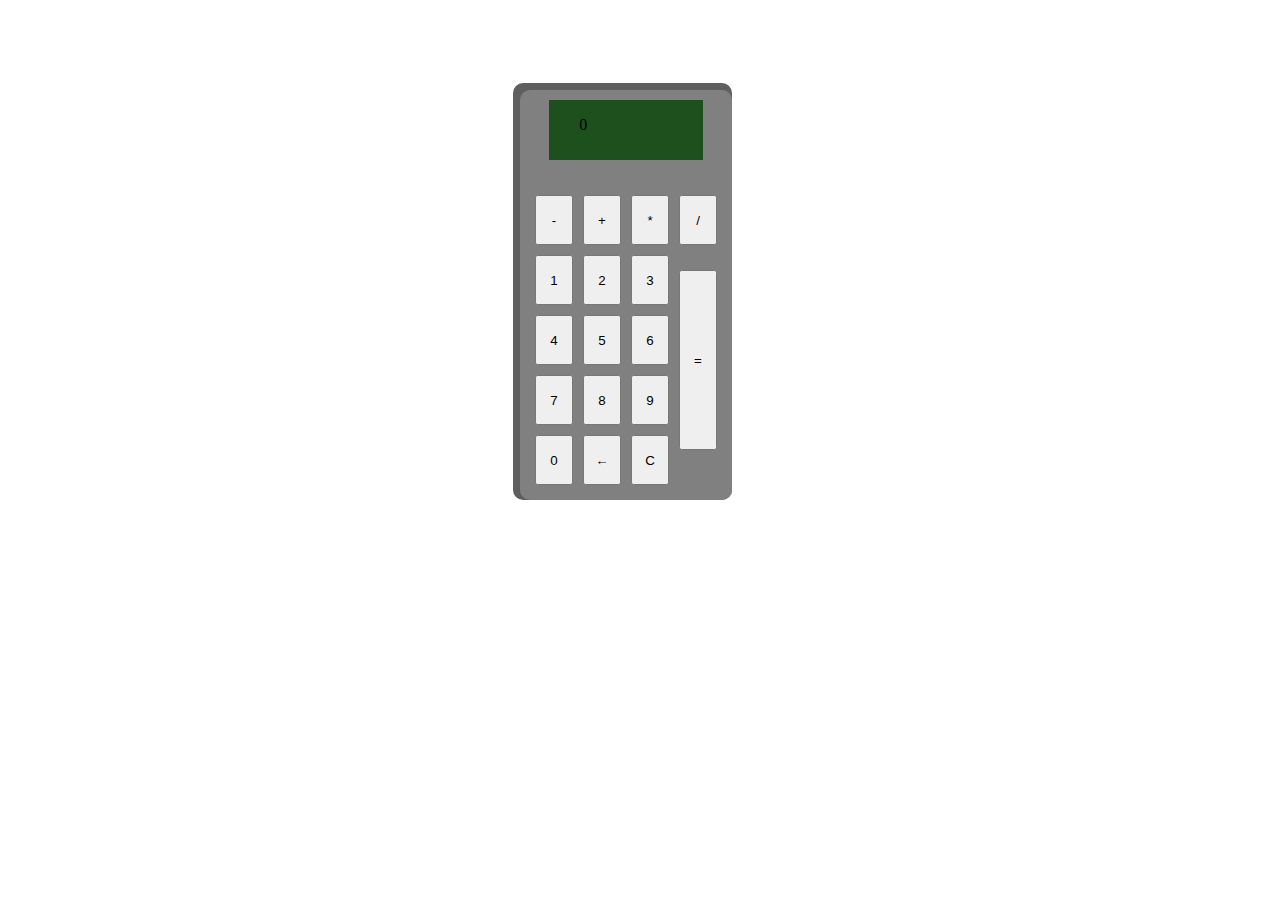
==== pages/calculator.html @ 50247513 "2 projects" ====
<!DOCTYPE html>
<html lang="en">
<head>
    <meta charset="UTF-8">
    <meta http-equiv="X-UA-Compatible" content="IE=edge">
    <meta name="viewport" content="width=device-width, initial-scale=1.0">
    <link rel="stylesheet" href="../css/calculator.css">
    <script src="../js/calculator.js"></script>
    <title>Calculator</title>
</head>
<body>
    <section>
        <div class="calculator">
            <div class="schreen">
                <p id="display">0</p>
            </div>
            <div class="operators">
                <button onclick="addSymbol('-')">-</button>
                <button onclick="addSymbol('+')">+</button>
                <button onclick="addSymbol('*')">*</button>
                <button onclick="addSymbol('/')">/</button>
            </div>
            <div class="digits">
                <div class="firstRow row">
                    <button onclick="addDigit(1)">1</button>
                    <button onclick="addDigit(2)">2</button>
                    <button onclick="addDigit(3)">3</button>
                    <button onclick="equal()" id="equal">=</button>
                </div>
                <div class="nextRows secondRow row">
                    <button onclick="addDigit(4)">4</button>
                    <button onclick="addDigit(5)">5</button>
                    <button onclick="addDigit(6)">6</button>
                </div>
                <div class="nextRows row">
                    <button onclick="addDigit(7)">7</button>
                    <button onclick="addDigit(8)">8</button>
                    <button onclick="addDigit(9)">9</button>
                </div>
                <div class="nextRows row">
                    <button onclick="addDigit(0)">0</button>
                    <button onclick="back()">&larr;</button>
                    <button onclick="clearAll()">C</button>
                </div>
            </div>
        </div>
    </section>
</body>
</html>
---- css/calculator.css ----
.calculator{
    background-color: grey;
    width : 15vw;
    padding : 10px;
    display : flex;
    flex-direction: column;
    position: relative;
    border-radius: 10px;
    margin-left: 40vw;
    margin-top: 10vh;
}

.calculator::after{
    background-color: rgb(95, 95, 95);
    z-index: -1;
    content : "";
    width : calc(100% + 7px);
    height : calc(100% + 7px);
    position: absolute;
    top : -7px;
    left : -7px;
    border-radius: 10px;
}

.schreen{
    width : 80%;
    box-sizing: border-box;
    margin-left: 10%;
    height : 60px;
    background-color: rgb(30, 80, 30);
    margin-bottom: 30px;
    padding : 0 30px;
}

.operators{
    display : flex;
    justify-content: space-between;
}

button{
    width : 20%;
    height : 50px;
    margin : 5px;
}

.row{
    display: flex;
    justify-content: space-between;
    width : 100%;
    width : 75%;
}

.nextRows button{
    width : 27%;
}

.firstRow{
    width : 100%;
}

.secondRow{
    margin-top: -145px;
}

#equal{
    height : 180px;
    margin-top: 20px;
}
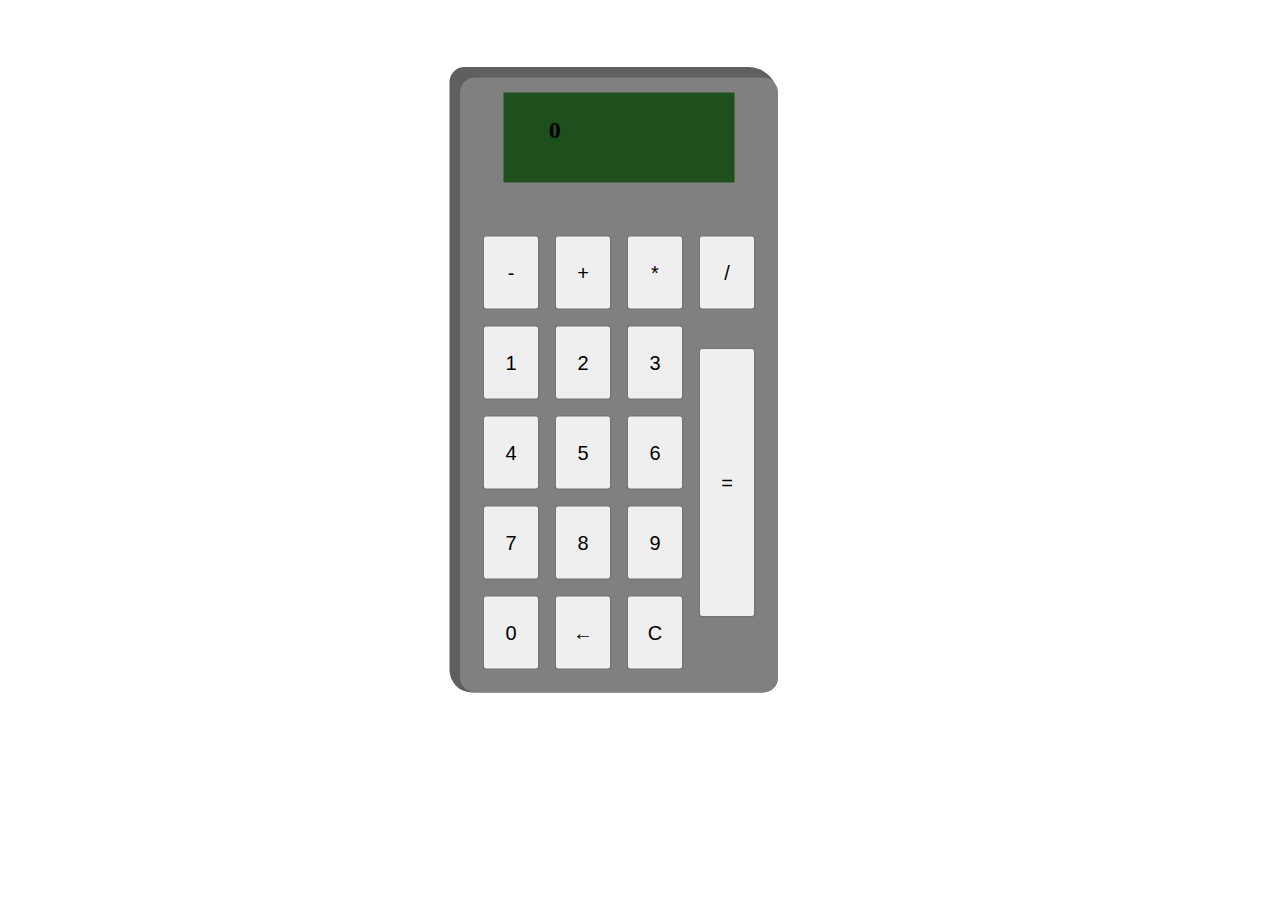
==== commit 96045e20: "questions" ====
--- a/pages/calculator.html
+++ b/pages/calculator.html
@@ -9,7 +9,7 @@
     <title>Calculator</title>
 </head>
 <body>
-    <section>
+    <section class="main">
         <div class="calculator">
             <div class="schreen">
                 <p id="display">0</p>
--- a/css/calculator.css
+++ b/css/calculator.css
@@ -1,3 +1,7 @@
+.main{
+    transform: scale(1.5);
+}
+
 .calculator{
     background-color: grey;
     width : 15vw;
@@ -7,7 +11,7 @@
     position: relative;
     border-radius: 10px;
     margin-left: 40vw;
-    margin-top: 10vh;
+    margin-top: 20vh;
 }
 
 .calculator::after{
@@ -19,7 +23,7 @@
     position: absolute;
     top : -7px;
     left : -7px;
-    border-radius: 10px;
+    border-radius: 10px 20px 10px 15px;
 }
 
 .schreen{
@@ -30,6 +34,9 @@
     background-color: rgb(30, 80, 30);
     margin-bottom: 30px;
     padding : 0 30px;
+}
+.schreen p {
+    font-weight: bolder;
 }
 
 .operators{
